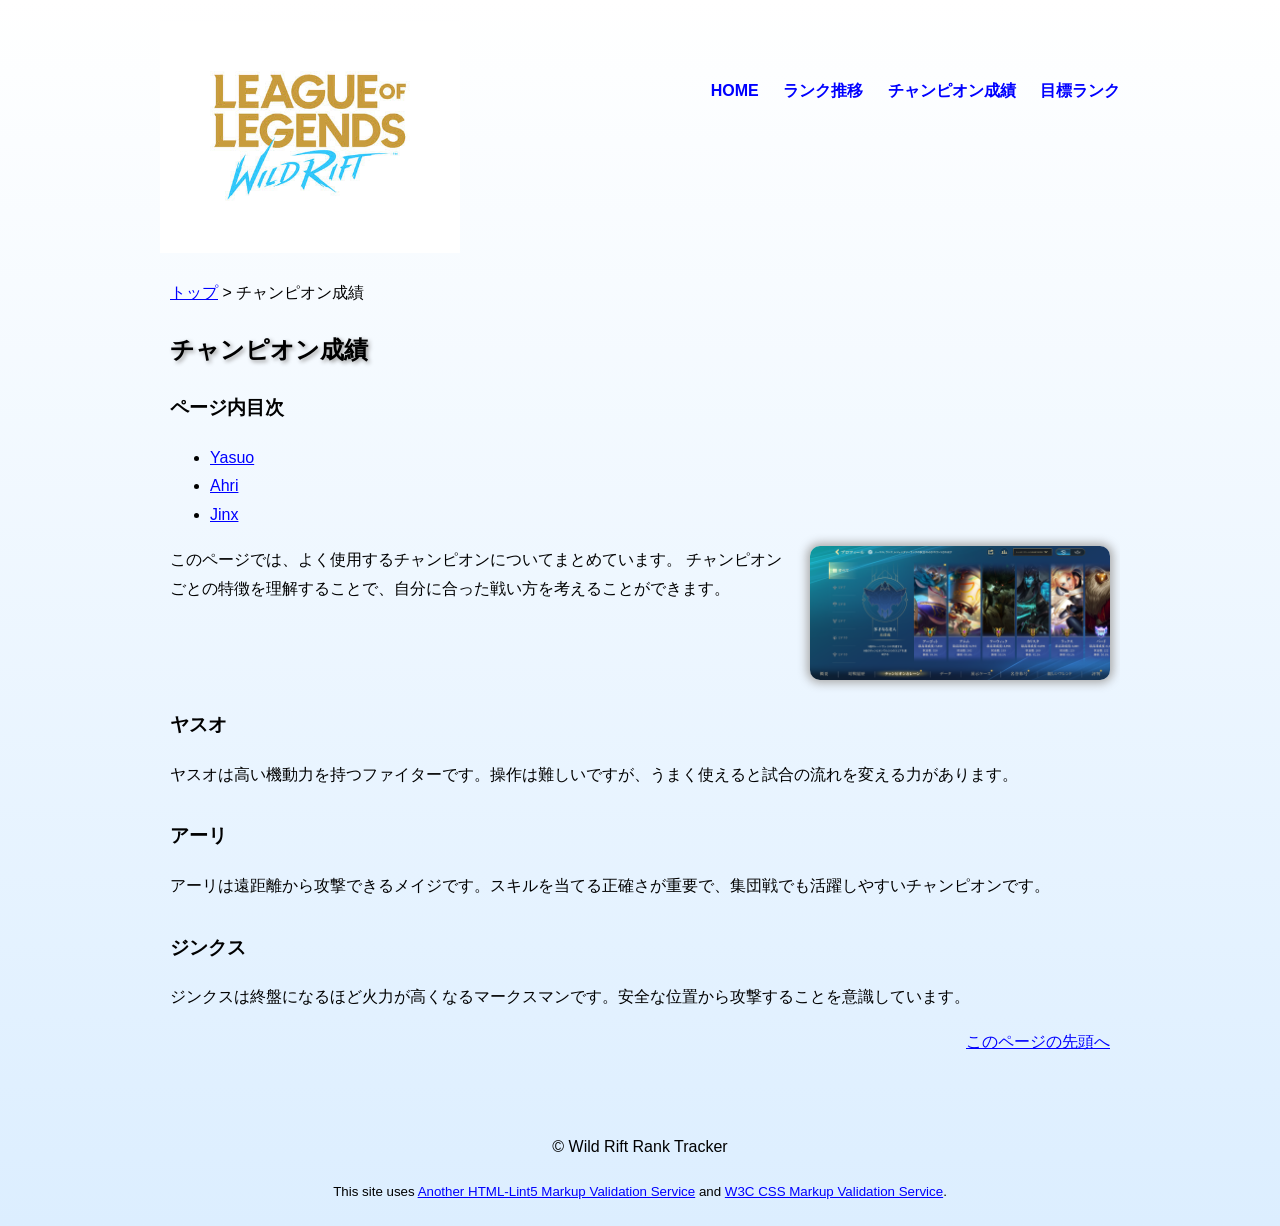
==== contents2.html @ 667a1039 "Add files via upload" ====
<!DOCTYPE html>
<html lang="ja">
<head>
<meta charset="UTF-8">
<title>チャンピオン成績</title>
<link rel="stylesheet" href="css/mystyle.css">
</head>

<body>

<header>
<div class="header-inner">

<h1>
<img src="image/logo.png" alt="ロゴ" class="logo" id="pagetop">
</h1>

<nav>
<ul>
<li><a href="index.html">HOME</a></li>
<li><a href="contents1.html">ランク推移</a></li>
<li><a href="contents2.html">チャンピオン成績</a></li>
<li><a href="contents3.html">目標ランク</a></li>
</ul>
</nav>

<div class="clear"></div>

</div>
</header>

<article class="page">

<ul class="breadcrumb">
<li><a href="index.html">トップ</a> &gt;</li>
<li>チャンピオン成績</li>
</ul>

<h2>チャンピオン成績</h2>

<h3>ページ内目次</h3>
<ul>
<li><a href="#yasuo">Yasuo</a></li>
<li><a href="#ahri">Ahri</a></li>
<li><a href="#jinx">Jinx</a></li>
</ul>

<img src="image/mark.png" alt="使用チャンピオン一覧" class="point-img">

<p>
このページでは、よく使用するチャンピオンについてまとめています。
チャンピオンごとの特徴を理解することで、自分に合った戦い方を考えることができます。
</p>

<div class="clear"></div>

<section id="yasuo">
<h3>ヤスオ</h3>
<p>
ヤスオは高い機動力を持つファイターです。操作は難しいですが、うまく使えると試合の流れを変える力があります。
</p>
</section>

<section id="ahri">
<h3>アーリ</h3>
<p>
アーリは遠距離から攻撃できるメイジです。スキルを当てる正確さが重要で、集団戦でも活躍しやすいチャンピオンです。
</p>
</section>

<section id="jinx">
<h3>ジンクス</h3>
<p>
ジンクスは終盤になるほど火力が高くなるマークスマンです。安全な位置から攻撃することを意識しています。
</p>
<p class="sentou"><a href="#pagetop">このページの先頭へ</a></p>
</section>

</article>

<footer>
<p>&copy; Wild Rift Rank Tracker</p>
<small>
This site uses
<a href="http://www.htmllint.net/html-lint/htmllint.html#" target="_blank">Another HTML-Lint5 Markup Validation Service</a>
and
<a href="http://jigsaw.w3.org/css-validator/#validate_by_upload" target="_blank">W3C CSS Markup Validation Service</a>.
</small>
</footer>

</body>
</html>
---- css/mystyle.css ----
body{
    margin:0;
    font-family:sans-serif;
    line-height:1.8;
    background:linear-gradient(to bottom,#ffffff,#dceeff);
}

.header-inner{
    width:960px;
    max-width:100%;
    margin:auto;
}

.logo{
    float:left;
    width:300px;
    height:auto;
}

nav{
    float:right;
    margin-top:40px;
}

nav ul{
    list-style-type:none;
    padding:0;
}

nav li{
    display:inline;
    margin-left:20px;
}

nav a{
    text-decoration:none;
    font-weight:bold;
}

a:link{
    color:blue;
}

a:visited{
    color:purple;
}

a:hover{
    color:red;
    text-decoration:underline;
}

a:active{
    color:orange;
}

.clear{
    clear:both;
}

.mainimage{
    width:1000px;
    max-width:100%;
    height:auto;
    display:block;
    margin:auto;
    border-radius:10px;
}

.page{
    width:960px;
    max-width:100%;
    margin:auto;
    padding:10px;
    box-sizing:border-box;
    overflow:hidden;
}

h2{
    text-shadow:2px 2px 4px #999999;
}

.breadcrumb{
    padding:0;
}

.breadcrumb li{
    display:inline;
}

.point-img{
    width:300px;
    max-width:100%;
    height:auto;
    float:right;
    margin-left:20px;
    margin-bottom:10px;
    box-shadow:0 0 10px 3px #aaaaaa;
    border-radius:10px;
}

.champion-list{
    list-style-image:url("../image/mark.png");
}

.sentou{
    clear:both;
    text-align:right;
}

section{
    margin-bottom:30px;
}

footer{
    text-align:center;
    padding:20px;
}
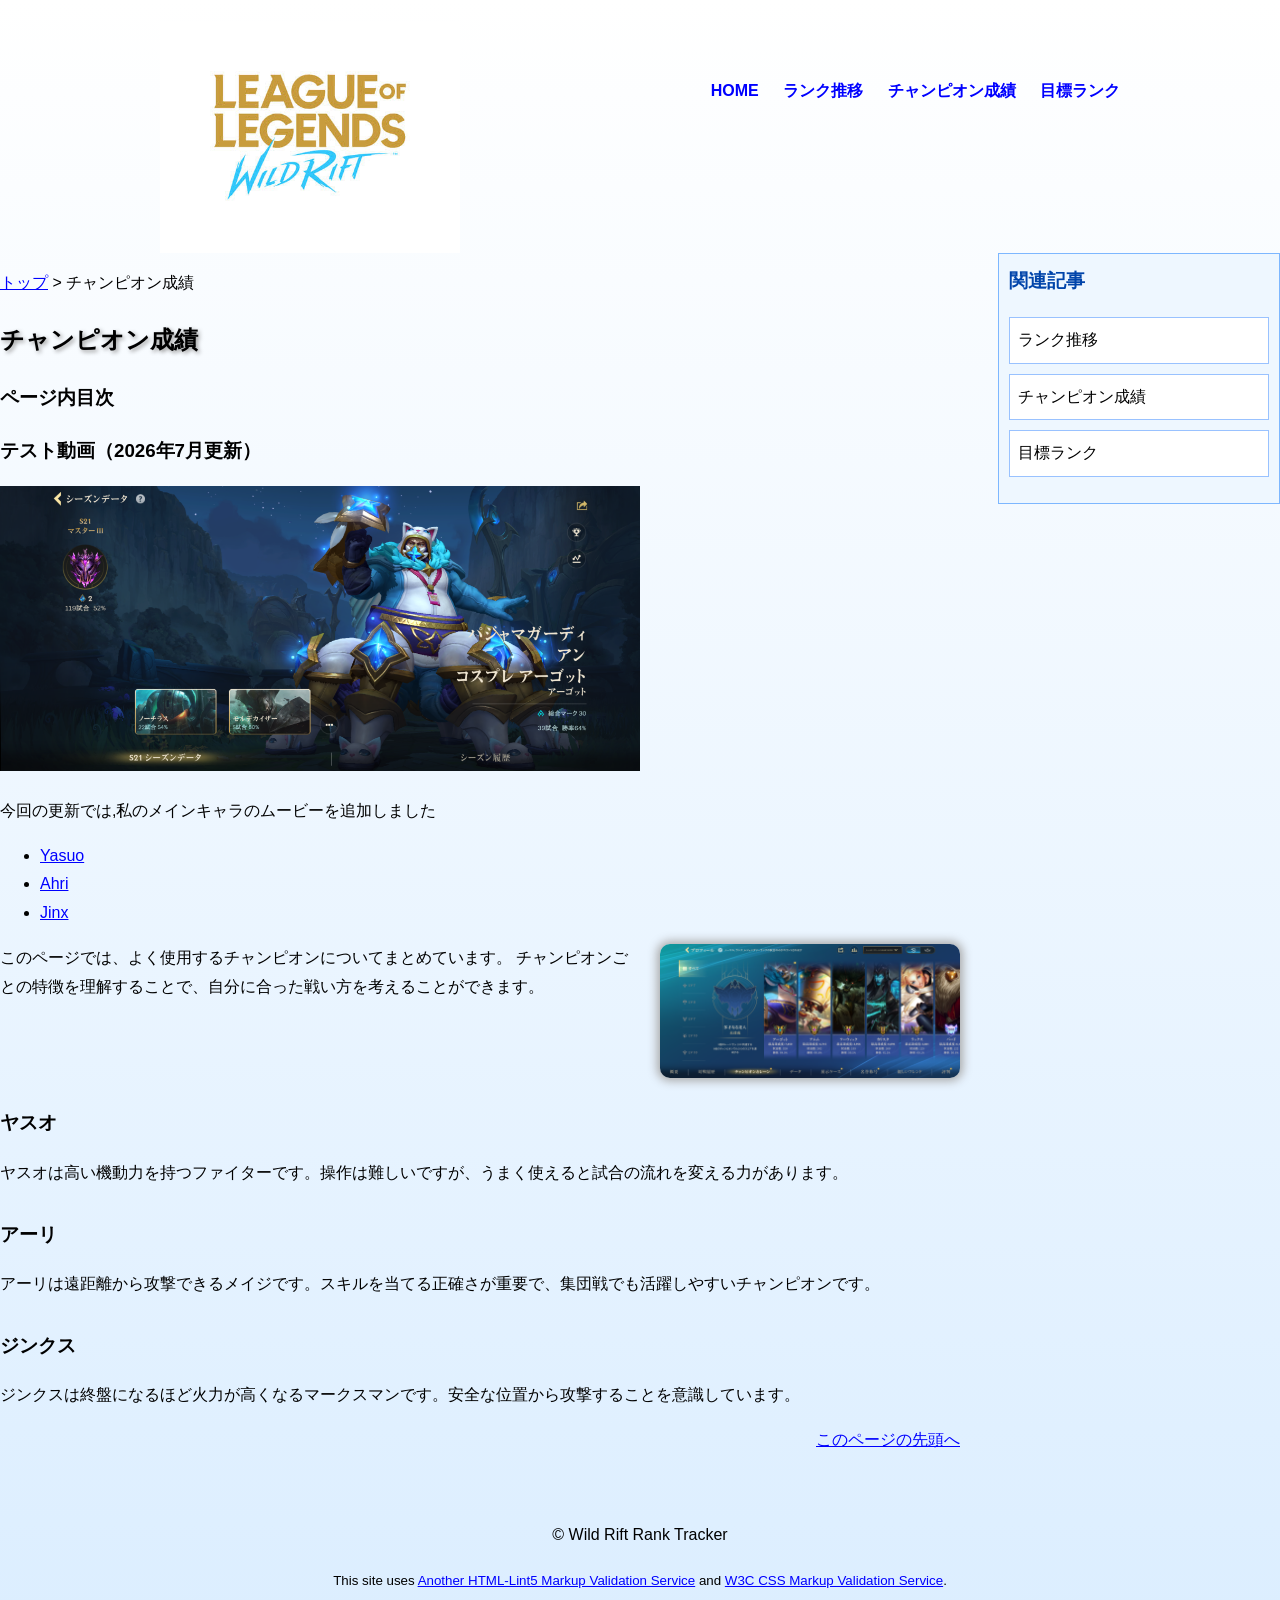
==== commit 1e1a1f8a: "Add files via upload" ====
--- a/contents2.html
+++ b/contents2.html
@@ -29,7 +29,7 @@
 </div>
 </header>
 
-<article class="page">
+<article class="kiji">
 
 <ul class="breadcrumb">
 <li><a href="index.html">トップ</a> &gt;</li>
@@ -39,6 +39,22 @@
 <h2>チャンピオン成績</h2>
 
 <h3>ページ内目次</h3>
+<h3>テスト動画（2026年7月更新）</h3>
+
+<video
+    src="movie/sample.mp4"
+    poster="image/main.jpg"
+    preload="none"
+    controls
+    width="640">
+
+    お使いのブラウザでは動画を再生できません。
+
+</video>
+
+<p>
+今回の更新では,私のメインキャラのムービーを追加しました
+</p>
 <ul>
 <li><a href="#yasuo">Yasuo</a></li>
 <li><a href="#ahri">Ahri</a></li>
@@ -73,19 +89,36 @@
 <p>
 ジンクスは終盤になるほど火力が高くなるマークスマンです。安全な位置から攻撃することを意識しています。
 </p>
-<p class="sentou"><a href="#pagetop">このページの先頭へ</a></p>
+
+<p class="sentou">
+<a href="#pagetop">このページの先頭へ</a>
+</p>
 </section>
 
 </article>
 
+<aside class="sidebar">
+
+<h3>関連記事</h3>
+
+<ul>
+<li><a href="contents1.html">ランク推移</a></li>
+<li><a href="contents2.html">チャンピオン成績</a></li>
+<li><a href="contents3.html">目標ランク</a></li>
+</ul>
+
+</aside>
+
 <footer>
 <p>&copy; Wild Rift Rank Tracker</p>
+
 <small>
 This site uses
 <a href="http://www.htmllint.net/html-lint/htmllint.html#" target="_blank">Another HTML-Lint5 Markup Validation Service</a>
 and
 <a href="http://jigsaw.w3.org/css-validator/#validate_by_upload" target="_blank">W3C CSS Markup Validation Service</a>.
 </small>
+
 </footer>
 
 </body>
--- a/css/mystyle.css
+++ b/css/mystyle.css
@@ -115,4 +115,89 @@
 footer{
     text-align:center;
     padding:20px;
+}
+.sidebar{
+    float:right;
+    width:22%;
+    background:#eef7ff;
+    border:1px solid #7db7ff;
+    padding:10px;
+    box-sizing:border-box;
+}
+
+.sidebar h3{
+    margin-top:0;
+    color:#0044aa;
+}
+
+.sidebar ul{
+    list-style:none;
+    padding:0;
+}
+
+.sidebar li{
+    margin-bottom:10px;
+}
+
+.sidebar a{
+    display:block;
+    padding:8px;
+    background:#ffffff;
+    text-decoration:none;
+    color:#000;
+    border:1px solid #99c2ff;
+}
+
+.sidebar a:hover{
+    background:#d9ecff;
+}
+
+.kiji{
+    float:left;
+    width:75%;
+}
+
+footer{
+    clear:both;
+}
+/* 目標ランクページ */
+
+.goal-section {
+    margin-top: 30px;
+    margin-bottom: 40px;
+}
+
+.goal-list {
+    margin: 20px 0;
+    padding-left: 40px;
+    list-style-type: disc;
+    list-style-image: none;
+}
+
+.goal-list li {
+    margin-bottom: 10px;
+    line-height: 1.8;
+}
+
+.video-section {
+    clear: both;
+    margin-top: 40px;
+    margin-bottom: 30px;
+}
+
+.play-video {
+    display: block;
+    width: 640px;
+    max-width: 100%;
+    height: auto;
+    margin: 20px auto;
+}
+
+@media screen and (max-width: 959px) {
+
+    .play-video {
+        width: 100%;
+        height: auto;
+    }
+
 }
